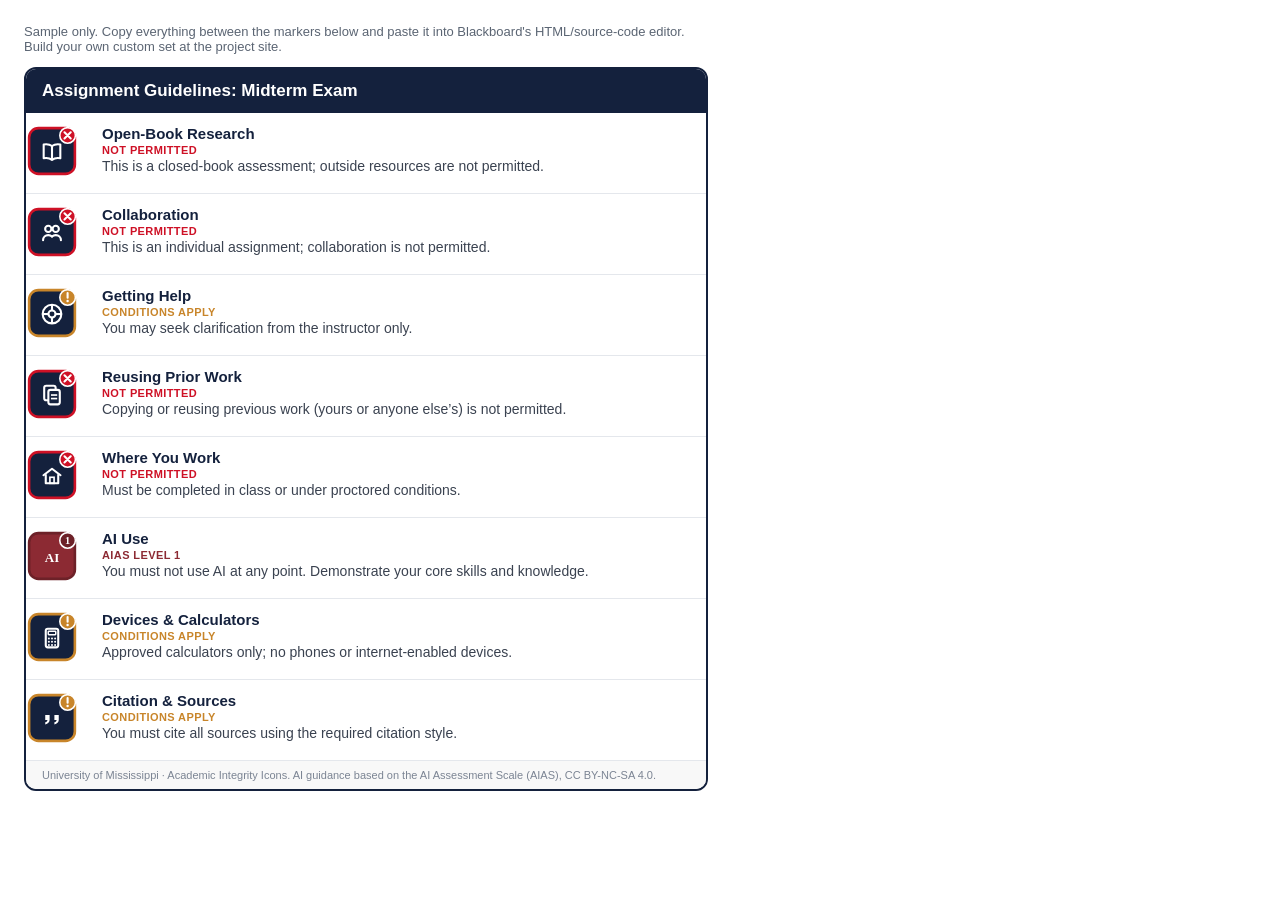
==== blackboard/sample-embed.html @ 3c02b918 "Add files via upload" ====
<!DOCTYPE html>
<html><head><meta charset="utf-8"><title>Sample badge set</title></head>
<body style="margin:24px;font-family:Arial,sans-serif;">
<p style="color:#5b6573;max-width:680px;font-size:13px;">Sample only. Copy everything between the markers below and paste it into Blackboard's HTML/source-code editor. Build your own custom set at the project site.</p>
<!-- ==== COPY FROM HERE ==== -->
<div style="max-width:680px;border:2px solid #14213D;border-radius:12px;overflow:hidden;font-family:Arial,Helvetica,sans-serif;"><div style="background:#14213D;color:#ffffff;padding:12px 16px;font-size:17px;font-weight:700;">Assignment Guidelines: Midterm Exam</div><table role="presentation" cellpadding="0" cellspacing="0" style="width:100%;border-collapse:collapse;"><tbody><tr><td style="padding:12px 0 12px 0;vertical-align:top;width:64px;border-bottom:1px solid #e4e7ec;"><svg viewBox="0 0 100 100" width="52" height="52" role="img" aria-label="Open-Book Research: Not permitted" xmlns="http://www.w3.org/2000/svg"><rect x="6" y="6" width="88" height="88" rx="18" fill="#14213D"/><g transform="translate(50,52) scale(2.0) translate(-12,-12)"><path d="M12 6.2C10 4.7 6.8 4.2 4 4.7V18c2.8-.5 6 0 8 1.5 2-1.5 5.2-2 8-1.5V4.7C17.2 4.2 14 4.7 12 6.2z" fill="none" stroke="#fff" stroke-width="2" stroke-linejoin="round"/><line x1="12" y1="6.2" x2="12" y2="19.5" stroke="#fff" stroke-width="2"/></g><rect x="6" y="6" width="88" height="88" rx="18" fill="none" stroke="#CE1126" stroke-width="5"/><circle cx="80" cy="20" r="15" fill="#CE1126" stroke="#fff" stroke-width="3"/><path d="M74 14l12 12M86 14l-12 12" stroke="#fff" stroke-width="4" stroke-linecap="round"/></svg></td><td style="padding:12px 0 12px 12px;vertical-align:top;border-bottom:1px solid #e4e7ec;"><div style="font-family:Arial,Helvetica,sans-serif;font-weight:700;color:#14213D;font-size:15px;">Open-Book Research</div><div style="font-family:Arial,Helvetica,sans-serif;font-weight:700;font-size:11px;letter-spacing:.4px;text-transform:uppercase;color:#CE1126;margin:2px 0;">Not permitted</div><div style="font-family:Arial,Helvetica,sans-serif;color:#3a4250;font-size:14px;">This is a closed-book assessment; outside resources are not permitted.</div></td></tr><tr><td style="padding:12px 0 12px 0;vertical-align:top;width:64px;border-bottom:1px solid #e4e7ec;"><svg viewBox="0 0 100 100" width="52" height="52" role="img" aria-label="Collaboration: Not permitted" xmlns="http://www.w3.org/2000/svg"><rect x="6" y="6" width="88" height="88" rx="18" fill="#14213D"/><g transform="translate(50,52) scale(2.0) translate(-12,-12)"><circle cx="8.4" cy="8" r="3" fill="none" stroke="#fff" stroke-width="2"/><circle cx="15.6" cy="8" r="3" fill="none" stroke="#fff" stroke-width="2"/><path d="M3.4 19c0-3 2.3-5 5-5 1.4 0 2.7.5 3.6 1.4" fill="none" stroke="#fff" stroke-width="2" stroke-linecap="round"/><path d="M12 15.4c.9-.9 2.2-1.4 3.6-1.4 2.7 0 5 2 5 5" fill="none" stroke="#fff" stroke-width="2" stroke-linecap="round"/></g><rect x="6" y="6" width="88" height="88" rx="18" fill="none" stroke="#CE1126" stroke-width="5"/><circle cx="80" cy="20" r="15" fill="#CE1126" stroke="#fff" stroke-width="3"/><path d="M74 14l12 12M86 14l-12 12" stroke="#fff" stroke-width="4" stroke-linecap="round"/></svg></td><td style="padding:12px 0 12px 12px;vertical-align:top;border-bottom:1px solid #e4e7ec;"><div style="font-family:Arial,Helvetica,sans-serif;font-weight:700;color:#14213D;font-size:15px;">Collaboration</div><div style="font-family:Arial,Helvetica,sans-serif;font-weight:700;font-size:11px;letter-spacing:.4px;text-transform:uppercase;color:#CE1126;margin:2px 0;">Not permitted</div><div style="font-family:Arial,Helvetica,sans-serif;color:#3a4250;font-size:14px;">This is an individual assignment; collaboration is not permitted.</div></td></tr><tr><td style="padding:12px 0 12px 0;vertical-align:top;width:64px;border-bottom:1px solid #e4e7ec;"><svg viewBox="0 0 100 100" width="52" height="52" role="img" aria-label="Getting Help: Conditions apply" xmlns="http://www.w3.org/2000/svg"><rect x="6" y="6" width="88" height="88" rx="18" fill="#14213D"/><g transform="translate(50,52) scale(2.0) translate(-12,-12)"><circle cx="12" cy="12" r="9" fill="none" stroke="#fff" stroke-width="2"/><circle cx="12" cy="12" r="3.4" fill="none" stroke="#fff" stroke-width="2"/><line x1="12" y1="3" x2="12" y2="8.6" stroke="#fff" stroke-width="2"/><line x1="12" y1="15.4" x2="12" y2="21" stroke="#fff" stroke-width="2"/><line x1="3" y1="12" x2="8.6" y2="12" stroke="#fff" stroke-width="2"/><line x1="15.4" y1="12" x2="21" y2="12" stroke="#fff" stroke-width="2"/></g><rect x="6" y="6" width="88" height="88" rx="18" fill="none" stroke="#C8852A" stroke-width="5"/><circle cx="80" cy="20" r="15" fill="#C8852A" stroke="#fff" stroke-width="3"/><path d="M80 11.5v9" stroke="#fff" stroke-width="4" stroke-linecap="round"/><circle cx="80" cy="27" r="2.3" fill="#fff"/></svg></td><td style="padding:12px 0 12px 12px;vertical-align:top;border-bottom:1px solid #e4e7ec;"><div style="font-family:Arial,Helvetica,sans-serif;font-weight:700;color:#14213D;font-size:15px;">Getting Help</div><div style="font-family:Arial,Helvetica,sans-serif;font-weight:700;font-size:11px;letter-spacing:.4px;text-transform:uppercase;color:#C8852A;margin:2px 0;">Conditions apply</div><div style="font-family:Arial,Helvetica,sans-serif;color:#3a4250;font-size:14px;">You may seek clarification from the instructor only.</div></td></tr><tr><td style="padding:12px 0 12px 0;vertical-align:top;width:64px;border-bottom:1px solid #e4e7ec;"><svg viewBox="0 0 100 100" width="52" height="52" role="img" aria-label="Reusing Prior Work: Not permitted" xmlns="http://www.w3.org/2000/svg"><rect x="6" y="6" width="88" height="88" rx="18" fill="#14213D"/><g transform="translate(50,52) scale(2.0) translate(-12,-12)"><rect x="4.5" y="3" width="11" height="14" rx="2" fill="none" stroke="#fff" stroke-width="2"/><rect x="8.5" y="7" width="11" height="14" rx="2" fill="#14213D" stroke="#fff" stroke-width="2"/><line x1="11" y1="12" x2="17" y2="12" stroke="#fff" stroke-width="1.6"/><line x1="11" y1="15.4" x2="17" y2="15.4" stroke="#fff" stroke-width="1.6"/></g><rect x="6" y="6" width="88" height="88" rx="18" fill="none" stroke="#CE1126" stroke-width="5"/><circle cx="80" cy="20" r="15" fill="#CE1126" stroke="#fff" stroke-width="3"/><path d="M74 14l12 12M86 14l-12 12" stroke="#fff" stroke-width="4" stroke-linecap="round"/></svg></td><td style="padding:12px 0 12px 12px;vertical-align:top;border-bottom:1px solid #e4e7ec;"><div style="font-family:Arial,Helvetica,sans-serif;font-weight:700;color:#14213D;font-size:15px;">Reusing Prior Work</div><div style="font-family:Arial,Helvetica,sans-serif;font-weight:700;font-size:11px;letter-spacing:.4px;text-transform:uppercase;color:#CE1126;margin:2px 0;">Not permitted</div><div style="font-family:Arial,Helvetica,sans-serif;color:#3a4250;font-size:14px;">Copying or reusing previous work (yours or anyone else’s) is not permitted.</div></td></tr><tr><td style="padding:12px 0 12px 0;vertical-align:top;width:64px;border-bottom:1px solid #e4e7ec;"><svg viewBox="0 0 100 100" width="52" height="52" role="img" aria-label="Where You Work: Not permitted" xmlns="http://www.w3.org/2000/svg"><rect x="6" y="6" width="88" height="88" rx="18" fill="#14213D"/><g transform="translate(50,52) scale(2.0) translate(-12,-12)"><path d="M3.8 11.2 12 5l8.2 6.2" fill="none" stroke="#fff" stroke-width="2" stroke-linejoin="round" stroke-linecap="round"/><path d="M6 10.2V19h12v-8.8" fill="none" stroke="#fff" stroke-width="2" stroke-linejoin="round"/><rect x="10" y="13.2" width="4" height="5.8" fill="none" stroke="#fff" stroke-width="1.6"/></g><rect x="6" y="6" width="88" height="88" rx="18" fill="none" stroke="#CE1126" stroke-width="5"/><circle cx="80" cy="20" r="15" fill="#CE1126" stroke="#fff" stroke-width="3"/><path d="M74 14l12 12M86 14l-12 12" stroke="#fff" stroke-width="4" stroke-linecap="round"/></svg></td><td style="padding:12px 0 12px 12px;vertical-align:top;border-bottom:1px solid #e4e7ec;"><div style="font-family:Arial,Helvetica,sans-serif;font-weight:700;color:#14213D;font-size:15px;">Where You Work</div><div style="font-family:Arial,Helvetica,sans-serif;font-weight:700;font-size:11px;letter-spacing:.4px;text-transform:uppercase;color:#CE1126;margin:2px 0;">Not permitted</div><div style="font-family:Arial,Helvetica,sans-serif;color:#3a4250;font-size:14px;">Must be completed in class or under proctored conditions.</div></td></tr><tr><td style="padding:12px 0 12px 0;vertical-align:top;width:64px;border-bottom:1px solid #e4e7ec;"><svg viewBox="0 0 100 100" width="52" height="52" role="img" aria-label="AI Use: AIAS level 1" xmlns="http://www.w3.org/2000/svg"><rect x="6" y="6" width="88" height="88" rx="18" fill="#8C2A33"/><g transform="translate(50,52) scale(2.0) translate(-12,-12)"><text x="12" y="16.4" text-anchor="middle" font-family="Georgia,serif" font-weight="700" font-size="12.5" fill="#fff">AI</text></g><rect x="6" y="6" width="88" height="88" rx="18" fill="none" stroke="#6d2128" stroke-width="5"/><circle cx="80" cy="20" r="15" fill="#6d2128" stroke="#fff" stroke-width="3"/><text x="80" y="27" text-anchor="middle" font-family="Georgia,serif" font-weight="700" font-size="20" fill="#fff">1</text></svg></td><td style="padding:12px 0 12px 12px;vertical-align:top;border-bottom:1px solid #e4e7ec;"><div style="font-family:Arial,Helvetica,sans-serif;font-weight:700;color:#14213D;font-size:15px;">AI Use</div><div style="font-family:Arial,Helvetica,sans-serif;font-weight:700;font-size:11px;letter-spacing:.4px;text-transform:uppercase;color:#8C2A33;margin:2px 0;">AIAS Level 1</div><div style="font-family:Arial,Helvetica,sans-serif;color:#3a4250;font-size:14px;">You must not use AI at any point. Demonstrate your core skills and knowledge.</div></td></tr><tr><td style="padding:12px 0 12px 0;vertical-align:top;width:64px;border-bottom:1px solid #e4e7ec;"><svg viewBox="0 0 100 100" width="52" height="52" role="img" aria-label="Devices &amp; Calculators: Conditions apply" xmlns="http://www.w3.org/2000/svg"><rect x="6" y="6" width="88" height="88" rx="18" fill="#14213D"/><g transform="translate(50,52) scale(2.0) translate(-12,-12)"><rect x="6" y="3" width="12" height="18" rx="2" fill="none" stroke="#fff" stroke-width="2"/><rect x="8.4" y="5.4" width="7.2" height="3.4" rx="0.6" fill="none" stroke="#fff" stroke-width="1.4"/><circle cx="9" cy="12.4" r="0.95" fill="#fff"/><circle cx="12" cy="12.4" r="0.95" fill="#fff"/><circle cx="15" cy="12.4" r="0.95" fill="#fff"/><circle cx="9" cy="15.6" r="0.95" fill="#fff"/><circle cx="12" cy="15.6" r="0.95" fill="#fff"/><circle cx="15" cy="15.6" r="0.95" fill="#fff"/><circle cx="9" cy="18.8" r="0.95" fill="#fff"/><circle cx="12" cy="18.8" r="0.95" fill="#fff"/><circle cx="15" cy="18.8" r="0.95" fill="#fff"/></g><rect x="6" y="6" width="88" height="88" rx="18" fill="none" stroke="#C8852A" stroke-width="5"/><circle cx="80" cy="20" r="15" fill="#C8852A" stroke="#fff" stroke-width="3"/><path d="M80 11.5v9" stroke="#fff" stroke-width="4" stroke-linecap="round"/><circle cx="80" cy="27" r="2.3" fill="#fff"/></svg></td><td style="padding:12px 0 12px 12px;vertical-align:top;border-bottom:1px solid #e4e7ec;"><div style="font-family:Arial,Helvetica,sans-serif;font-weight:700;color:#14213D;font-size:15px;">Devices & Calculators</div><div style="font-family:Arial,Helvetica,sans-serif;font-weight:700;font-size:11px;letter-spacing:.4px;text-transform:uppercase;color:#C8852A;margin:2px 0;">Conditions apply</div><div style="font-family:Arial,Helvetica,sans-serif;color:#3a4250;font-size:14px;">Approved calculators only; no phones or internet-enabled devices.</div></td></tr><tr><td style="padding:12px 0 12px 0;vertical-align:top;width:64px;"><svg viewBox="0 0 100 100" width="52" height="52" role="img" aria-label="Citation &amp; Sources: Conditions apply" xmlns="http://www.w3.org/2000/svg"><rect x="6" y="6" width="88" height="88" rx="18" fill="#14213D"/><g transform="translate(50,52) scale(2.0) translate(-12,-12)"><path d="M5.5 8h4.2v5c0 2.1-1.6 3.7-4.2 4.2v-2.1c1.3-.4 2.1-1.2 2.1-2.2H5.5z" fill="#fff"/><path d="M14.3 8h4.2v5c0 2.1-1.6 3.7-4.2 4.2v-2.1c1.3-.4 2.1-1.2 2.1-2.2h-2.1z" fill="#fff"/></g><rect x="6" y="6" width="88" height="88" rx="18" fill="none" stroke="#C8852A" stroke-width="5"/><circle cx="80" cy="20" r="15" fill="#C8852A" stroke="#fff" stroke-width="3"/><path d="M80 11.5v9" stroke="#fff" stroke-width="4" stroke-linecap="round"/><circle cx="80" cy="27" r="2.3" fill="#fff"/></svg></td><td style="padding:12px 0 12px 12px;vertical-align:top;"><div style="font-family:Arial,Helvetica,sans-serif;font-weight:700;color:#14213D;font-size:15px;">Citation & Sources</div><div style="font-family:Arial,Helvetica,sans-serif;font-weight:700;font-size:11px;letter-spacing:.4px;text-transform:uppercase;color:#C8852A;margin:2px 0;">Conditions apply</div><div style="font-family:Arial,Helvetica,sans-serif;color:#3a4250;font-size:14px;">You must cite all sources using the required citation style.</div></td></tr></tbody></table><div style="background:#f8f8f8;color:#7b8493;font-size:11px;padding:8px 16px;border-top:1px solid #e4e7ec;">University of Mississippi &middot; Academic Integrity Icons. AI guidance based on the AI Assessment Scale (AIAS), CC BY-NC-SA 4.0.</div></div>
<!-- ==== TO HERE ==== -->
</body></html>
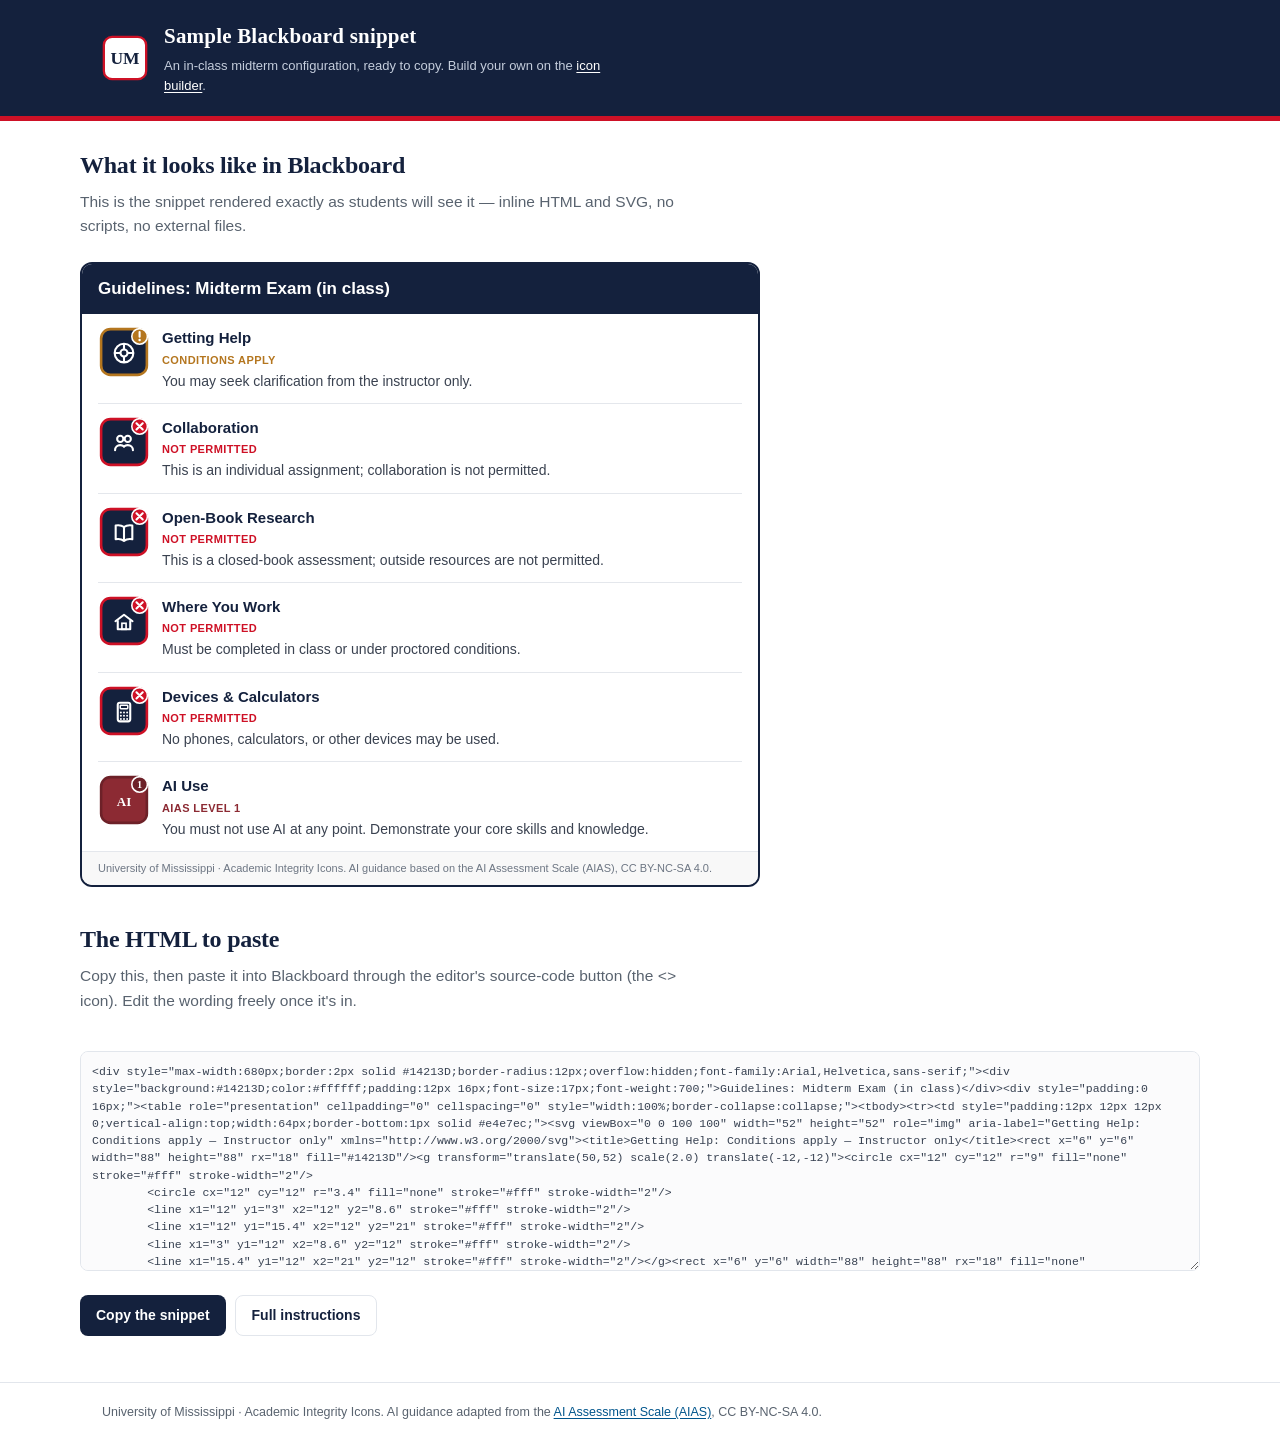
==== commit 2e41e328: "Add files via upload" ====
--- a/blackboard/sample-embed.html
+++ b/blackboard/sample-embed.html
@@ -1,8 +1,67 @@
 <!DOCTYPE html>
-<html><head><meta charset="utf-8"><title>Sample badge set</title></head>
-<body style="margin:24px;font-family:Arial,sans-serif;">
-<p style="color:#5b6573;max-width:680px;font-size:13px;">Sample only. Copy everything between the markers below and paste it into Blackboard's HTML/source-code editor. Build your own custom set at the project site.</p>
-<!-- ==== COPY FROM HERE ==== -->
-<div style="max-width:680px;border:2px solid #14213D;border-radius:12px;overflow:hidden;font-family:Arial,Helvetica,sans-serif;"><div style="background:#14213D;color:#ffffff;padding:12px 16px;font-size:17px;font-weight:700;">Assignment Guidelines: Midterm Exam</div><table role="presentation" cellpadding="0" cellspacing="0" style="width:100%;border-collapse:collapse;"><tbody><tr><td style="padding:12px 0 12px 0;vertical-align:top;width:64px;border-bottom:1px solid #e4e7ec;"><svg viewBox="0 0 100 100" width="52" height="52" role="img" aria-label="Open-Book Research: Not permitted" xmlns="http://www.w3.org/2000/svg"><rect x="6" y="6" width="88" height="88" rx="18" fill="#14213D"/><g transform="translate(50,52) scale(2.0) translate(-12,-12)"><path d="M12 6.2C10 4.7 6.8 4.2 4 4.7V18c2.8-.5 6 0 8 1.5 2-1.5 5.2-2 8-1.5V4.7C17.2 4.2 14 4.7 12 6.2z" fill="none" stroke="#fff" stroke-width="2" stroke-linejoin="round"/><line x1="12" y1="6.2" x2="12" y2="19.5" stroke="#fff" stroke-width="2"/></g><rect x="6" y="6" width="88" height="88" rx="18" fill="none" stroke="#CE1126" stroke-width="5"/><circle cx="80" cy="20" r="15" fill="#CE1126" stroke="#fff" stroke-width="3"/><path d="M74 14l12 12M86 14l-12 12" stroke="#fff" stroke-width="4" stroke-linecap="round"/></svg></td><td style="padding:12px 0 12px 12px;vertical-align:top;border-bottom:1px solid #e4e7ec;"><div style="font-family:Arial,Helvetica,sans-serif;font-weight:700;color:#14213D;font-size:15px;">Open-Book Research</div><div style="font-family:Arial,Helvetica,sans-serif;font-weight:700;font-size:11px;letter-spacing:.4px;text-transform:uppercase;color:#CE1126;margin:2px 0;">Not permitted</div><div style="font-family:Arial,Helvetica,sans-serif;color:#3a4250;font-size:14px;">This is a closed-book assessment; outside resources are not permitted.</div></td></tr><tr><td style="padding:12px 0 12px 0;vertical-align:top;width:64px;border-bottom:1px solid #e4e7ec;"><svg viewBox="0 0 100 100" width="52" height="52" role="img" aria-label="Collaboration: Not permitted" xmlns="http://www.w3.org/2000/svg"><rect x="6" y="6" width="88" height="88" rx="18" fill="#14213D"/><g transform="translate(50,52) scale(2.0) translate(-12,-12)"><circle cx="8.4" cy="8" r="3" fill="none" stroke="#fff" stroke-width="2"/><circle cx="15.6" cy="8" r="3" fill="none" stroke="#fff" stroke-width="2"/><path d="M3.4 19c0-3 2.3-5 5-5 1.4 0 2.7.5 3.6 1.4" fill="none" stroke="#fff" stroke-width="2" stroke-linecap="round"/><path d="M12 15.4c.9-.9 2.2-1.4 3.6-1.4 2.7 0 5 2 5 5" fill="none" stroke="#fff" stroke-width="2" stroke-linecap="round"/></g><rect x="6" y="6" width="88" height="88" rx="18" fill="none" stroke="#CE1126" stroke-width="5"/><circle cx="80" cy="20" r="15" fill="#CE1126" stroke="#fff" stroke-width="3"/><path d="M74 14l12 12M86 14l-12 12" stroke="#fff" stroke-width="4" stroke-linecap="round"/></svg></td><td style="padding:12px 0 12px 12px;vertical-align:top;border-bottom:1px solid #e4e7ec;"><div style="font-family:Arial,Helvetica,sans-serif;font-weight:700;color:#14213D;font-size:15px;">Collaboration</div><div style="font-family:Arial,Helvetica,sans-serif;font-weight:700;font-size:11px;letter-spacing:.4px;text-transform:uppercase;color:#CE1126;margin:2px 0;">Not permitted</div><div style="font-family:Arial,Helvetica,sans-serif;color:#3a4250;font-size:14px;">This is an individual assignment; collaboration is not permitted.</div></td></tr><tr><td style="padding:12px 0 12px 0;vertical-align:top;width:64px;border-bottom:1px solid #e4e7ec;"><svg viewBox="0 0 100 100" width="52" height="52" role="img" aria-label="Getting Help: Conditions apply" xmlns="http://www.w3.org/2000/svg"><rect x="6" y="6" width="88" height="88" rx="18" fill="#14213D"/><g transform="translate(50,52) scale(2.0) translate(-12,-12)"><circle cx="12" cy="12" r="9" fill="none" stroke="#fff" stroke-width="2"/><circle cx="12" cy="12" r="3.4" fill="none" stroke="#fff" stroke-width="2"/><line x1="12" y1="3" x2="12" y2="8.6" stroke="#fff" stroke-width="2"/><line x1="12" y1="15.4" x2="12" y2="21" stroke="#fff" stroke-width="2"/><line x1="3" y1="12" x2="8.6" y2="12" stroke="#fff" stroke-width="2"/><line x1="15.4" y1="12" x2="21" y2="12" stroke="#fff" stroke-width="2"/></g><rect x="6" y="6" width="88" height="88" rx="18" fill="none" stroke="#C8852A" stroke-width="5"/><circle cx="80" cy="20" r="15" fill="#C8852A" stroke="#fff" stroke-width="3"/><path d="M80 11.5v9" stroke="#fff" stroke-width="4" stroke-linecap="round"/><circle cx="80" cy="27" r="2.3" fill="#fff"/></svg></td><td style="padding:12px 0 12px 12px;vertical-align:top;border-bottom:1px solid #e4e7ec;"><div style="font-family:Arial,Helvetica,sans-serif;font-weight:700;color:#14213D;font-size:15px;">Getting Help</div><div style="font-family:Arial,Helvetica,sans-serif;font-weight:700;font-size:11px;letter-spacing:.4px;text-transform:uppercase;color:#C8852A;margin:2px 0;">Conditions apply</div><div style="font-family:Arial,Helvetica,sans-serif;color:#3a4250;font-size:14px;">You may seek clarification from the instructor only.</div></td></tr><tr><td style="padding:12px 0 12px 0;vertical-align:top;width:64px;border-bottom:1px solid #e4e7ec;"><svg viewBox="0 0 100 100" width="52" height="52" role="img" aria-label="Reusing Prior Work: Not permitted" xmlns="http://www.w3.org/2000/svg"><rect x="6" y="6" width="88" height="88" rx="18" fill="#14213D"/><g transform="translate(50,52) scale(2.0) translate(-12,-12)"><rect x="4.5" y="3" width="11" height="14" rx="2" fill="none" stroke="#fff" stroke-width="2"/><rect x="8.5" y="7" width="11" height="14" rx="2" fill="#14213D" stroke="#fff" stroke-width="2"/><line x1="11" y1="12" x2="17" y2="12" stroke="#fff" stroke-width="1.6"/><line x1="11" y1="15.4" x2="17" y2="15.4" stroke="#fff" stroke-width="1.6"/></g><rect x="6" y="6" width="88" height="88" rx="18" fill="none" stroke="#CE1126" stroke-width="5"/><circle cx="80" cy="20" r="15" fill="#CE1126" stroke="#fff" stroke-width="3"/><path d="M74 14l12 12M86 14l-12 12" stroke="#fff" stroke-width="4" stroke-linecap="round"/></svg></td><td style="padding:12px 0 12px 12px;vertical-align:top;border-bottom:1px solid #e4e7ec;"><div style="font-family:Arial,Helvetica,sans-serif;font-weight:700;color:#14213D;font-size:15px;">Reusing Prior Work</div><div style="font-family:Arial,Helvetica,sans-serif;font-weight:700;font-size:11px;letter-spacing:.4px;text-transform:uppercase;color:#CE1126;margin:2px 0;">Not permitted</div><div style="font-family:Arial,Helvetica,sans-serif;color:#3a4250;font-size:14px;">Copying or reusing previous work (yours or anyone else’s) is not permitted.</div></td></tr><tr><td style="padding:12px 0 12px 0;vertical-align:top;width:64px;border-bottom:1px solid #e4e7ec;"><svg viewBox="0 0 100 100" width="52" height="52" role="img" aria-label="Where You Work: Not permitted" xmlns="http://www.w3.org/2000/svg"><rect x="6" y="6" width="88" height="88" rx="18" fill="#14213D"/><g transform="translate(50,52) scale(2.0) translate(-12,-12)"><path d="M3.8 11.2 12 5l8.2 6.2" fill="none" stroke="#fff" stroke-width="2" stroke-linejoin="round" stroke-linecap="round"/><path d="M6 10.2V19h12v-8.8" fill="none" stroke="#fff" stroke-width="2" stroke-linejoin="round"/><rect x="10" y="13.2" width="4" height="5.8" fill="none" stroke="#fff" stroke-width="1.6"/></g><rect x="6" y="6" width="88" height="88" rx="18" fill="none" stroke="#CE1126" stroke-width="5"/><circle cx="80" cy="20" r="15" fill="#CE1126" stroke="#fff" stroke-width="3"/><path d="M74 14l12 12M86 14l-12 12" stroke="#fff" stroke-width="4" stroke-linecap="round"/></svg></td><td style="padding:12px 0 12px 12px;vertical-align:top;border-bottom:1px solid #e4e7ec;"><div style="font-family:Arial,Helvetica,sans-serif;font-weight:700;color:#14213D;font-size:15px;">Where You Work</div><div style="font-family:Arial,Helvetica,sans-serif;font-weight:700;font-size:11px;letter-spacing:.4px;text-transform:uppercase;color:#CE1126;margin:2px 0;">Not permitted</div><div style="font-family:Arial,Helvetica,sans-serif;color:#3a4250;font-size:14px;">Must be completed in class or under proctored conditions.</div></td></tr><tr><td style="padding:12px 0 12px 0;vertical-align:top;width:64px;border-bottom:1px solid #e4e7ec;"><svg viewBox="0 0 100 100" width="52" height="52" role="img" aria-label="AI Use: AIAS level 1" xmlns="http://www.w3.org/2000/svg"><rect x="6" y="6" width="88" height="88" rx="18" fill="#8C2A33"/><g transform="translate(50,52) scale(2.0) translate(-12,-12)"><text x="12" y="16.4" text-anchor="middle" font-family="Georgia,serif" font-weight="700" font-size="12.5" fill="#fff">AI</text></g><rect x="6" y="6" width="88" height="88" rx="18" fill="none" stroke="#6d2128" stroke-width="5"/><circle cx="80" cy="20" r="15" fill="#6d2128" stroke="#fff" stroke-width="3"/><text x="80" y="27" text-anchor="middle" font-family="Georgia,serif" font-weight="700" font-size="20" fill="#fff">1</text></svg></td><td style="padding:12px 0 12px 12px;vertical-align:top;border-bottom:1px solid #e4e7ec;"><div style="font-family:Arial,Helvetica,sans-serif;font-weight:700;color:#14213D;font-size:15px;">AI Use</div><div style="font-family:Arial,Helvetica,sans-serif;font-weight:700;font-size:11px;letter-spacing:.4px;text-transform:uppercase;color:#8C2A33;margin:2px 0;">AIAS Level 1</div><div style="font-family:Arial,Helvetica,sans-serif;color:#3a4250;font-size:14px;">You must not use AI at any point. Demonstrate your core skills and knowledge.</div></td></tr><tr><td style="padding:12px 0 12px 0;vertical-align:top;width:64px;border-bottom:1px solid #e4e7ec;"><svg viewBox="0 0 100 100" width="52" height="52" role="img" aria-label="Devices &amp; Calculators: Conditions apply" xmlns="http://www.w3.org/2000/svg"><rect x="6" y="6" width="88" height="88" rx="18" fill="#14213D"/><g transform="translate(50,52) scale(2.0) translate(-12,-12)"><rect x="6" y="3" width="12" height="18" rx="2" fill="none" stroke="#fff" stroke-width="2"/><rect x="8.4" y="5.4" width="7.2" height="3.4" rx="0.6" fill="none" stroke="#fff" stroke-width="1.4"/><circle cx="9" cy="12.4" r="0.95" fill="#fff"/><circle cx="12" cy="12.4" r="0.95" fill="#fff"/><circle cx="15" cy="12.4" r="0.95" fill="#fff"/><circle cx="9" cy="15.6" r="0.95" fill="#fff"/><circle cx="12" cy="15.6" r="0.95" fill="#fff"/><circle cx="15" cy="15.6" r="0.95" fill="#fff"/><circle cx="9" cy="18.8" r="0.95" fill="#fff"/><circle cx="12" cy="18.8" r="0.95" fill="#fff"/><circle cx="15" cy="18.8" r="0.95" fill="#fff"/></g><rect x="6" y="6" width="88" height="88" rx="18" fill="none" stroke="#C8852A" stroke-width="5"/><circle cx="80" cy="20" r="15" fill="#C8852A" stroke="#fff" stroke-width="3"/><path d="M80 11.5v9" stroke="#fff" stroke-width="4" stroke-linecap="round"/><circle cx="80" cy="27" r="2.3" fill="#fff"/></svg></td><td style="padding:12px 0 12px 12px;vertical-align:top;border-bottom:1px solid #e4e7ec;"><div style="font-family:Arial,Helvetica,sans-serif;font-weight:700;color:#14213D;font-size:15px;">Devices & Calculators</div><div style="font-family:Arial,Helvetica,sans-serif;font-weight:700;font-size:11px;letter-spacing:.4px;text-transform:uppercase;color:#C8852A;margin:2px 0;">Conditions apply</div><div style="font-family:Arial,Helvetica,sans-serif;color:#3a4250;font-size:14px;">Approved calculators only; no phones or internet-enabled devices.</div></td></tr><tr><td style="padding:12px 0 12px 0;vertical-align:top;width:64px;"><svg viewBox="0 0 100 100" width="52" height="52" role="img" aria-label="Citation &amp; Sources: Conditions apply" xmlns="http://www.w3.org/2000/svg"><rect x="6" y="6" width="88" height="88" rx="18" fill="#14213D"/><g transform="translate(50,52) scale(2.0) translate(-12,-12)"><path d="M5.5 8h4.2v5c0 2.1-1.6 3.7-4.2 4.2v-2.1c1.3-.4 2.1-1.2 2.1-2.2H5.5z" fill="#fff"/><path d="M14.3 8h4.2v5c0 2.1-1.6 3.7-4.2 4.2v-2.1c1.3-.4 2.1-1.2 2.1-2.2h-2.1z" fill="#fff"/></g><rect x="6" y="6" width="88" height="88" rx="18" fill="none" stroke="#C8852A" stroke-width="5"/><circle cx="80" cy="20" r="15" fill="#C8852A" stroke="#fff" stroke-width="3"/><path d="M80 11.5v9" stroke="#fff" stroke-width="4" stroke-linecap="round"/><circle cx="80" cy="27" r="2.3" fill="#fff"/></svg></td><td style="padding:12px 0 12px 12px;vertical-align:top;"><div style="font-family:Arial,Helvetica,sans-serif;font-weight:700;color:#14213D;font-size:15px;">Citation & Sources</div><div style="font-family:Arial,Helvetica,sans-serif;font-weight:700;font-size:11px;letter-spacing:.4px;text-transform:uppercase;color:#C8852A;margin:2px 0;">Conditions apply</div><div style="font-family:Arial,Helvetica,sans-serif;color:#3a4250;font-size:14px;">You must cite all sources using the required citation style.</div></td></tr></tbody></table><div style="background:#f8f8f8;color:#7b8493;font-size:11px;padding:8px 16px;border-top:1px solid #e4e7ec;">University of Mississippi &middot; Academic Integrity Icons. AI guidance based on the AI Assessment Scale (AIAS), CC BY-NC-SA 4.0.</div></div>
-<!-- ==== TO HERE ==== -->
-</body></html>
+<html lang="en">
+<head>
+<meta charset="utf-8">
+<meta name="viewport" content="width=device-width, initial-scale=1">
+<title>Sample Blackboard Snippet &middot; UM Academic Integrity Icons</title>
+<meta name="robots" content="noindex">
+<link rel="stylesheet" href="../assets/app.css">
+</head>
+<body class="student">
+<header class="brand">
+  <div class="wrap">
+    <div class="crest" aria-hidden="true">
+      <svg width="46" height="46" viewBox="0 0 100 100">
+        <rect x="4" y="4" width="92" height="92" rx="18" fill="#fff"/>
+        <rect x="4" y="4" width="92" height="92" rx="18" fill="none" stroke="#CE1126" stroke-width="5"/>
+        <text x="50" y="64" text-anchor="middle" font-family="Georgia,'Times New Roman',serif" font-weight="700" font-size="38" fill="#14213D">UM</text>
+      </svg>
+    </div>
+    <div>
+      <h1>Sample Blackboard snippet</h1>
+      <p>An in-class midterm configuration, ready to copy. Build your own on the <a href="../index.html" style="color:#fff">icon builder</a>.</p>
+    </div>
+  </div>
+</header>
+
+<main class="wrap">
+  <h2 class="section">What it looks like in Blackboard</h2>
+  <p class="lead">This is the snippet rendered exactly as students will see it — inline HTML and SVG, no scripts, no external files.</p>
+  <div id="sample" class="set-card"></div>
+
+  <h2 class="section" style="margin-top:34px">The HTML to paste</h2>
+  <p class="lead">Copy this, then paste it into Blackboard through the editor's source-code button (the <code>&lt;&gt;</code> icon). Edit the wording freely once it's in.</p>
+  <textarea class="code" id="snippet" readonly aria-label="HTML snippet" style="min-height:220px"></textarea>
+  <div class="actions">
+    <button class="btn primary" id="copy">Copy the snippet</button>
+    <a class="btn ghost" href="EMBED-INSTRUCTIONS.md">Full instructions</a>
+  </div>
+</main>
+
+<footer>
+  <div class="wrap">
+    University of Mississippi &middot; Academic Integrity Icons.
+    AI guidance adapted from the <a href="https://aiassessmentscale.com/" target="_blank" rel="noopener">AI Assessment Scale (AIAS)</a>, CC BY-NC-SA 4.0.
+  </div>
+</footer>
+
+<script src="../assets/icons.js"></script>
+<script>
+(function(){
+'use strict';
+var U = window.UMIcons;
+/* An in-class, closed-book midterm: no help but the instructor, no AI. */
+var picks = [['help','instr'],['collab','individual'],['research','closed'],
+             ['home','proctored'],['device','none'],['ai','l1']];
+var items = picks.map(function(p){ var c = U.cat(p[0]); return { cat:c, opt:U.opt(c, p[1]) }; });
+var html = U.buildEmbedHTML(items, 'Guidelines: Midterm Exam (in class)');
+
+document.getElementById('sample').innerHTML = html;
+document.getElementById('snippet').value = html;
+document.getElementById('copy').addEventListener('click', function(){
+  U.copyText(html).then(function(){ U.toast('Snippet copied'); });
+});
+})();
+</script>
+</body>
+</html>
--- a/assets/app.css
+++ b/assets/app.css
@@ -0,0 +1,250 @@
+/* =====================================================================
+   UM Academic Integrity Icons — shared styles
+   ===================================================================== */
+:root{
+  --navy:#14213D;        /* Oxford navy */
+  --navy-lift:#1d2e52;
+  --red:#CE1126;         /* Lyceum red */
+  --powder:#00558C;      /* secondary, AA on white */
+  --ink:#1b222d;
+  --muted:#59636f;
+  --line:#e2e6ec;
+  --line-soft:#eef1f5;
+  --bg:#f5f6f8;
+  --card:#ffffff;
+  --yes:#1E7A46;
+  --no:#CE1126;
+  --cond:#B4761F;
+  --info:#475569;
+  --shadow-sm:0 1px 2px rgba(20,33,61,.05);
+  --shadow-md:0 8px 26px rgba(20,33,61,.09);
+  --r:12px;
+  --serif:Georgia,"Times New Roman",serif;
+  --sans:-apple-system,BlinkMacSystemFont,"Segoe UI",Roboto,"Helvetica Neue",Arial,sans-serif;
+}
+*{box-sizing:border-box}
+html,body{margin:0;padding:0}
+body{
+  font-family:var(--sans);
+  color:var(--ink);
+  background:var(--bg);
+  line-height:1.55;
+  -webkit-font-smoothing:antialiased;
+}
+a{color:var(--powder);text-underline-offset:2px}
+a:hover{color:var(--navy)}
+:focus-visible{outline:3px solid #8ab4d8;outline-offset:2px;border-radius:6px}
+.wrap{max-width:1120px;margin:0 auto;padding:0 22px}
+.sr-only{position:absolute;width:1px;height:1px;padding:0;margin:-1px;overflow:hidden;clip:rect(0 0 0 0);white-space:nowrap;border:0}
+
+/* ---------- Skip link ---------- */
+.skip{position:absolute;left:-9999px;top:0;background:#fff;color:var(--navy);padding:10px 16px;z-index:50;font-weight:700}
+.skip:focus{left:12px;top:12px}
+
+/* ---------- Brand bar ---------- */
+header.brand{background:var(--navy);color:#fff;border-bottom:5px solid var(--red)}
+header.brand .wrap{display:flex;align-items:center;gap:16px;padding:20px 22px}
+header.brand .crest{flex:0 0 auto;line-height:0}
+header.brand h1{font-size:21px;margin:0;font-weight:700;letter-spacing:.2px;font-family:var(--serif)}
+header.brand p{margin:3px 0 0;font-size:13px;color:#c4cddc;max-width:64ch}
+header.brand .brand-actions{margin-left:auto;display:flex;gap:8px;flex-wrap:wrap}
+header.brand .brand-actions a{
+  color:#fff;background:rgba(255,255,255,.11);border:1px solid rgba(255,255,255,.24);
+  border-radius:999px;padding:7px 14px;font-size:13px;font-weight:600;text-decoration:none;white-space:nowrap
+}
+header.brand .brand-actions a:hover{background:rgba(255,255,255,.2);color:#fff}
+@media (max-width:760px){
+  header.brand .wrap{flex-wrap:wrap;gap:12px}
+  header.brand .brand-actions{margin-left:0;width:100%}
+}
+
+/* ---------- Tabs ---------- */
+nav.tabs{background:#fff;border-bottom:1px solid var(--line);position:sticky;top:0;z-index:6;box-shadow:var(--shadow-sm)}
+nav.tabs .wrap{display:flex;gap:2px;padding:0 22px;overflow-x:auto;scrollbar-width:none}
+nav.tabs .wrap::-webkit-scrollbar{display:none}
+nav.tabs button{
+  appearance:none;border:0;background:none;padding:15px 16px;font-size:15px;font-weight:600;
+  color:var(--muted);cursor:pointer;border-bottom:3px solid transparent;white-space:nowrap;font-family:inherit
+}
+nav.tabs button:hover{color:var(--navy);background:var(--line-soft)}
+nav.tabs button[aria-selected="true"]{color:var(--navy);border-bottom-color:var(--red)}
+
+main{padding:30px 0 80px}
+.panel{display:none;animation:fade .18s ease-out;scroll-margin-top:78px}
+.panel.active{display:block}
+@keyframes fade{from{opacity:0;transform:translateY(3px)}to{opacity:1;transform:none}}
+@media (prefers-reduced-motion:reduce){.panel{animation:none}}
+
+h2.section{font-size:24px;color:var(--navy);margin:0 0 6px;font-family:var(--serif);letter-spacing:-.01em}
+h3.sub{font-size:16px;color:var(--navy);margin:26px 0 8px}
+p.lead{color:var(--muted);margin:0 0 24px;max-width:74ch;font-size:15.5px}
+
+/* ---------- Builder layout ---------- */
+.builder{display:grid;grid-template-columns:minmax(0,1.02fr) minmax(0,.98fr);gap:28px;align-items:start}
+@media (max-width:940px){.builder{grid-template-columns:1fr}}
+
+.cat-card{background:var(--card);border:1px solid var(--line);border-radius:var(--r);padding:15px 17px;margin-bottom:14px;box-shadow:var(--shadow-sm);transition:border-color .15s,opacity .15s}
+.cat-card:hover{border-color:#cdd5e0}
+.cat-head{display:flex;align-items:center;gap:13px;margin-bottom:11px}
+.cat-head .mini{flex:0 0 auto;line-height:0}
+.cat-head .t{flex:1;min-width:0}
+.cat-head .t b{display:block;font-size:15.5px;color:var(--navy)}
+.cat-head .t span{font-size:12.5px;color:var(--muted)}
+.toggle{display:flex;align-items:center;gap:7px;font-size:12.5px;color:var(--muted);cursor:pointer;user-select:none;flex:0 0 auto}
+.toggle input{width:16px;height:16px;accent-color:var(--navy);cursor:pointer}
+.pills{display:flex;flex-wrap:wrap;gap:7px}
+.pill{
+  border:1.5px solid var(--line);background:#fff;border-radius:999px;padding:6px 13px;
+  font-size:13px;color:var(--ink);cursor:pointer;transition:.12s;font-family:inherit;font-weight:500
+}
+.pill:hover{border-color:#aeb8c6;background:#fafbfc}
+.pill[aria-checked="true"]{border-color:var(--navy);background:var(--navy);color:#fff;font-weight:600}
+.cat-card.off{opacity:.48}
+.cat-card.off .pills{pointer-events:none}
+
+/* ---------- Preview column ---------- */
+.sticky{position:sticky;top:78px}
+@media (max-width:940px){.sticky{position:static}}
+.field{margin-bottom:14px}
+.field label{display:block;font-size:12.5px;font-weight:700;color:var(--muted);margin-bottom:5px;letter-spacing:.2px}
+.field input{width:100%;padding:10px 12px;border:1px solid var(--line);border-radius:8px;font-size:14px;font-family:inherit;background:#fff}
+.field input:focus{border-color:var(--powder)}
+
+.preview-card{border:2px solid var(--navy);border-radius:var(--r);overflow:hidden;background:#fff;box-shadow:var(--shadow-md)}
+.preview-card .pc-head{background:var(--navy);color:#fff;padding:13px 16px;font-weight:700;font-size:16.5px;display:flex;align-items:center;gap:10px}
+.preview-card .pc-body{padding:2px 16px 10px}
+.pc-foot{background:#f8f9fa;color:#6d7683;font-size:11px;padding:9px 16px;border-top:1px solid var(--line)}
+.row{display:flex;gap:14px;align-items:flex-start;padding:13px 0;border-bottom:1px solid var(--line-soft)}
+.row:last-child{border-bottom:0}
+.row .b{flex:0 0 auto;line-height:0}
+.row .txt{min-width:0}
+.row .txt b{display:block;color:var(--navy);font-size:14.5px}
+.row .txt .st{font-size:11.5px;font-weight:700;text-transform:uppercase;letter-spacing:.45px;margin-top:1px}
+.row .txt p{margin:4px 0 0;font-size:13.5px;color:#3a4250}
+.empty{padding:34px;text-align:center;color:var(--muted);border:2px dashed var(--line);border-radius:var(--r);background:#fff}
+
+/* ---------- Buttons ---------- */
+.actions{display:flex;gap:9px;margin-top:16px;flex-wrap:wrap}
+.btn{
+  appearance:none;border:0;border-radius:8px;padding:11px 16px;font-size:14px;font-weight:600;
+  cursor:pointer;font-family:inherit;line-height:1.2;display:inline-flex;align-items:center;gap:7px;text-decoration:none
+}
+.btn.primary{background:var(--navy);color:#fff}
+.btn.primary:hover{background:var(--navy-lift)}
+.btn.ghost{background:#fff;border:1.5px solid var(--line);color:var(--navy)}
+.btn.ghost:hover{border-color:#aeb8c6;background:#fafbfc}
+.btn.small{padding:8px 12px;font-size:13px}
+.btn:disabled{opacity:.45;cursor:not-allowed}
+
+textarea.code{
+  width:100%;margin-top:14px;min-height:130px;font-family:ui-monospace,SFMono-Regular,Menlo,Consolas,monospace;
+  font-size:11.5px;border:1px solid var(--line);border-radius:8px;padding:11px;color:#374151;background:#fbfbfc;
+  line-height:1.5;resize:vertical
+}
+.hint{font-size:12.5px;color:var(--muted);margin-top:8px}
+.hint code{background:var(--line-soft);border-radius:4px;padding:1px 5px;font-size:12px}
+
+/* ---------- Toolbar (gallery filters) ---------- */
+.toolbar{display:flex;gap:10px;flex-wrap:wrap;align-items:center;margin:0 0 20px}
+.toolbar input[type="search"]{
+  flex:1 1 260px;min-width:200px;padding:10px 13px;border:1px solid var(--line);
+  border-radius:999px;font-size:14px;font-family:inherit;background:#fff
+}
+.chipset{display:flex;gap:6px;flex-wrap:wrap}
+.chip{
+  border:1.5px solid var(--line);background:#fff;border-radius:999px;padding:7px 13px;font-size:13px;
+  cursor:pointer;font-family:inherit;color:var(--ink);font-weight:500;display:inline-flex;align-items:center;gap:7px
+}
+.chip:hover{border-color:#aeb8c6}
+.chip[aria-pressed="true"]{background:var(--navy);border-color:var(--navy);color:#fff;font-weight:600}
+.chip .swatch{width:10px;height:10px;border-radius:3px;display:inline-block}
+
+/* ---------- Legend ---------- */
+.legend{display:flex;gap:16px;flex-wrap:wrap;margin:0 0 22px;padding:13px 16px;background:#fff;border:1px solid var(--line);border-radius:var(--r)}
+.legend span{display:flex;align-items:center;gap:8px;font-size:13px;color:var(--ink)}
+.dot{width:14px;height:14px;border-radius:4px;display:inline-block;flex:0 0 auto}
+
+/* ---------- Gallery grid ---------- */
+.ref-cat{margin:0 0 34px;scroll-margin-top:90px}
+.ref-cat h3{font-size:17px;color:var(--navy);margin:0 0 4px;display:flex;align-items:center;gap:11px;font-family:var(--serif)}
+.ref-cat .desc{font-size:13px;color:var(--muted);margin:0 0 15px}
+.ref-grid{display:grid;grid-template-columns:repeat(auto-fill,minmax(172px,1fr));gap:15px}
+.ref-item{
+  border:1px solid var(--line);border-radius:var(--r);background:#fff;padding:16px 14px 12px;text-align:center;
+  box-shadow:var(--shadow-sm);display:flex;flex-direction:column;transition:.15s
+}
+.ref-item:hover{border-color:#cdd5e0;box-shadow:var(--shadow-md);transform:translateY(-1px)}
+@media (prefers-reduced-motion:reduce){.ref-item:hover{transform:none}}
+.ref-item .badge-holder{line-height:0}
+.ref-item .lab{font-weight:700;color:var(--navy);font-size:13.5px;margin-top:10px}
+.ref-item .st{font-size:10.5px;font-weight:700;text-transform:uppercase;letter-spacing:.5px;margin-top:3px}
+.ref-item p{font-size:12.5px;color:#4a5361;margin:8px 0 10px;flex:1}
+.ref-item .item-actions{display:flex;gap:6px;justify-content:center;flex-wrap:wrap;border-top:1px solid var(--line-soft);padding-top:9px}
+.dl{
+  font-size:11.5px;font-weight:600;color:var(--powder);background:none;border:0;cursor:pointer;
+  padding:3px 6px;border-radius:5px;font-family:inherit
+}
+.dl:hover{text-decoration:underline;background:var(--line-soft)}
+
+/* ---------- Share cards ---------- */
+.share-grid{display:grid;grid-template-columns:repeat(auto-fit,minmax(330px,1fr));gap:20px}
+.share-card{background:#fff;border:1px solid var(--line);border-radius:var(--r);padding:20px;box-shadow:var(--shadow-sm)}
+.share-card h3{margin:0 0 6px;font-size:16.5px;color:var(--navy);display:flex;align-items:center;gap:9px}
+.share-card .tagline{margin:0 0 14px;font-size:13.5px;color:var(--muted)}
+.share-card .num{
+  flex:0 0 auto;width:24px;height:24px;border-radius:50%;background:var(--navy);color:#fff;
+  font-size:13px;display:inline-flex;align-items:center;justify-content:center;font-weight:700
+}
+.copyrow{display:flex;gap:8px;align-items:stretch;margin-bottom:8px}
+.copyrow input{
+  flex:1;min-width:0;padding:10px 12px;border:1px solid var(--line);border-radius:8px;
+  font-size:12.5px;font-family:ui-monospace,SFMono-Regular,Menlo,Consolas,monospace;background:#fbfbfc;color:#374151
+}
+.callout{background:#eaf2f8;border-left:4px solid var(--powder);padding:13px 16px;border-radius:0 8px 8px 0;margin:16px 0;font-size:14px}
+.callout.warn{background:#fdf4e7;border-left-color:var(--cond)}
+.callout b{color:var(--navy)}
+
+/* ---------- How-to ---------- */
+.howto{max-width:80ch}
+.howto h3{color:var(--navy);margin:28px 0 8px;font-size:17px}
+.howto ol,.howto ul{padding-left:22px}
+.howto li{margin:8px 0}
+.howto code,.howto kbd{background:var(--line-soft);border-radius:4px;padding:1px 6px;font-size:13px;font-family:ui-monospace,Menlo,Consolas,monospace}
+
+/* ---------- Footer ---------- */
+footer{border-top:1px solid var(--line);background:#fff;color:var(--muted);font-size:12.5px}
+footer .wrap{padding:20px 22px}
+footer a{color:var(--powder)}
+
+/* ---------- Toast ---------- */
+.toast{
+  position:fixed;left:50%;bottom:26px;transform:translateX(-50%) translateY(14px);
+  background:var(--navy);color:#fff;padding:11px 20px;border-radius:999px;font-size:14px;font-weight:600;
+  box-shadow:0 10px 30px rgba(20,33,61,.28);opacity:0;pointer-events:none;transition:.2s;z-index:60
+}
+.toast.show{opacity:1;transform:translateX(-50%) translateY(0)}
+
+/* ---------- Student-facing pages (gallery.html / view.html) ---------- */
+body.student{background:#fff}
+body.student main{padding:26px 0 46px}
+body.embed{background:#fff}
+body.embed header.brand,body.embed footer,body.embed .page-actions{display:none}
+body.embed main{padding:10px 0 14px}
+body.embed .wrap{padding:0 14px;max-width:100%}
+
+.page-actions{display:flex;gap:9px;flex-wrap:wrap;margin:0 0 22px}
+
+.set-card{max-width:720px}
+
+/* ---------- Print ---------- */
+@media print{
+  header.brand{background:#14213D !important;-webkit-print-color-adjust:exact;print-color-adjust:exact}
+  nav.tabs,.page-actions,.actions,.toolbar,.toast,footer,.skip,textarea.code,.hint{display:none !important}
+  body{background:#fff}
+  .panel{display:block !important}
+  .ref-item,.cat-card,.preview-card,.share-card{break-inside:avoid;box-shadow:none}
+  a[href]:after{content:""}
+}
+
+/* [hidden] must win over the display rules above (filters rely on it). */
+[hidden]{display:none !important}
